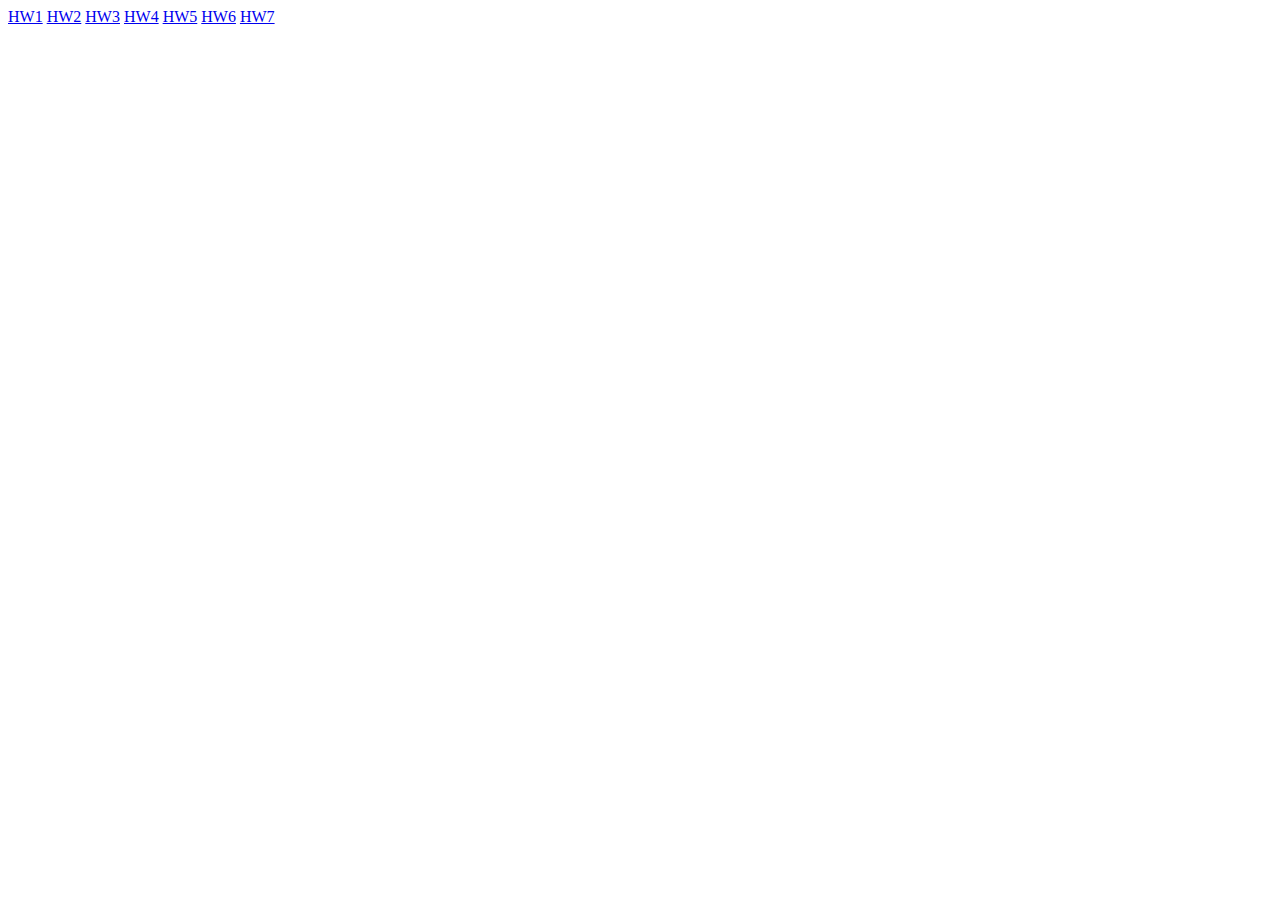
==== index.html @ 9c6b456b "version3" ====
<!DOCTYPE html>
<html lang="en">
<head>
    <meta charset="UTF-8">
    <meta name="viewport" content="width=device-width, initial-scale=1.0">
    <title>Document</title>
</head>
<body>
    <a href="HW1/index.html">HW1</a>
    <a href="HW2/index.html">HW2</a>
    <a href="HW3/index.html">HW3</a>
    <a href="HW4/index.html">HW4</a>
    <a href="HW5/index.html">HW5</a>
    <a href="HW6/index.html">HW6</a>
    <a href="HW7/index.html">HW7</a>
</body>
</html>
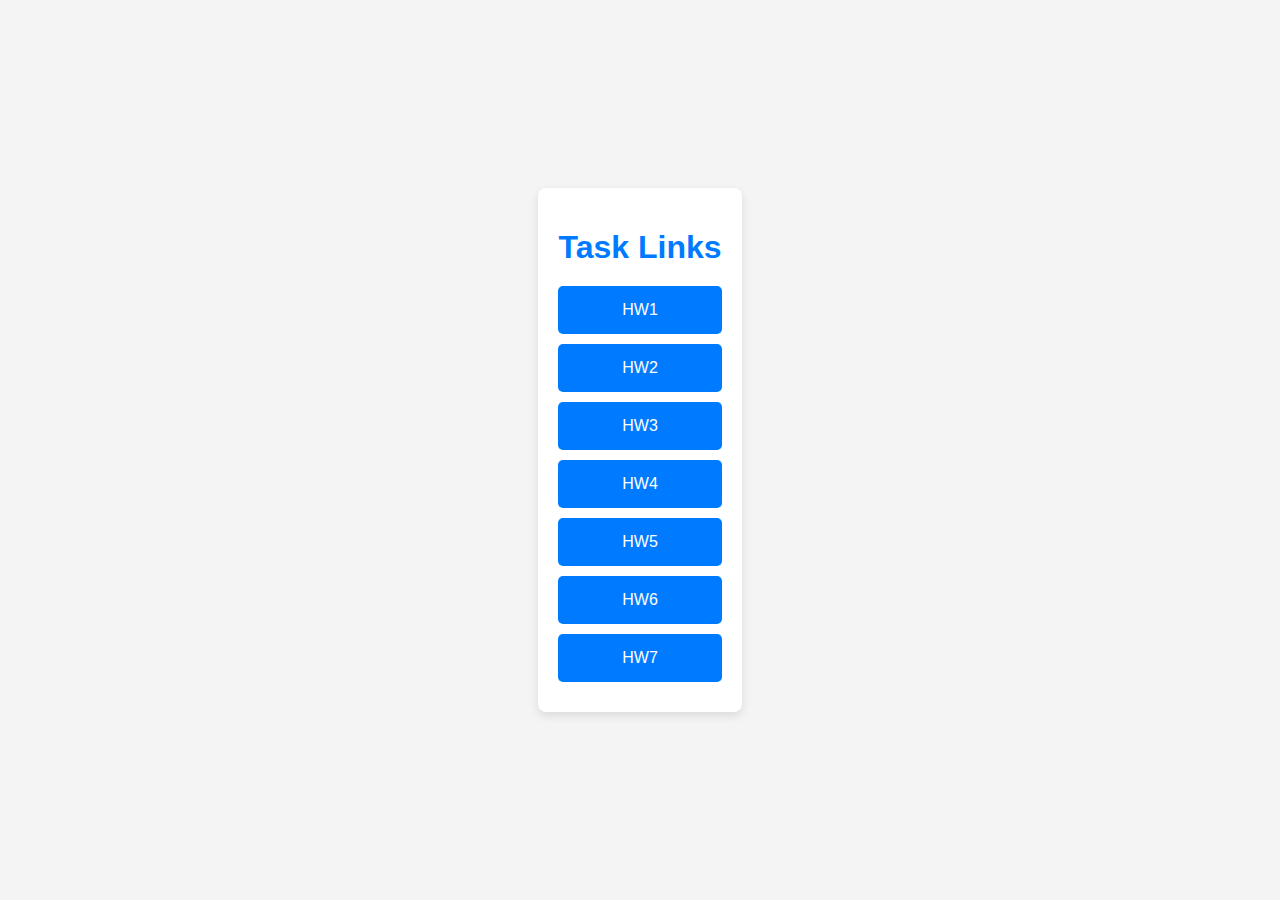
==== commit cfe68d5c: "version 4.1" ====
--- a/index.html
+++ b/index.html
@@ -3,15 +3,55 @@
 <head>
     <meta charset="UTF-8">
     <meta name="viewport" content="width=device-width, initial-scale=1.0">
-    <title>Document</title>
+    <title>Tasks Overview</title>
+    <style>
+        body {
+            font-family: Arial, sans-serif;
+            background-color: #f4f4f4;
+            color: #333;
+            margin: 0;
+            padding: 0;
+            display: flex;
+            justify-content: center;
+            align-items: center;
+            height: 100vh;
+        }
+        .container {
+            background: white;
+            border-radius: 8px;
+            box-shadow: 0 4px 10px rgba(0, 0, 0, 0.1);
+            padding: 20px;
+            text-align: center;
+        }
+        h1 {
+            margin-bottom: 20px;
+            color: #007bff;
+        }
+        a {
+            display: block;
+            margin: 10px 0;
+            padding: 15px;
+            text-decoration: none;
+            color: white;
+            background-color: #007bff;
+            border-radius: 5px;
+            transition: background-color 0.3s;
+        }
+        a:hover {
+            background-color: #0056b3;
+        }
+    </style>
 </head>
 <body>
-    <a href="HW1/index.html">HW1</a>
-    <a href="HW2/index.html">HW2</a>
-    <a href="HW3/index.html">HW3</a>
-    <a href="HW4/index.html">HW4</a>
-    <a href="HW5/index.html">HW5</a>
-    <a href="HW6/index.html">HW6</a>
-    <a href="HW7/index.html">HW7</a>
+    <div class="container">
+        <h1>Task Links</h1>
+        <a href="task/HW1/index.html">HW1</a>
+        <a href="task/HW2/index.html">HW2</a>
+        <a href="task/HW3/index.html">HW3</a>
+        <a href="task/HW4/index.html">HW4</a>
+        <a href="task/HW5/index.html">HW5</a>
+        <a href="task/HW6/index.html">HW6</a>
+        <a href="task/HW7/index.html">HW7</a>
+    </div>
 </body>
-</html>+</html>
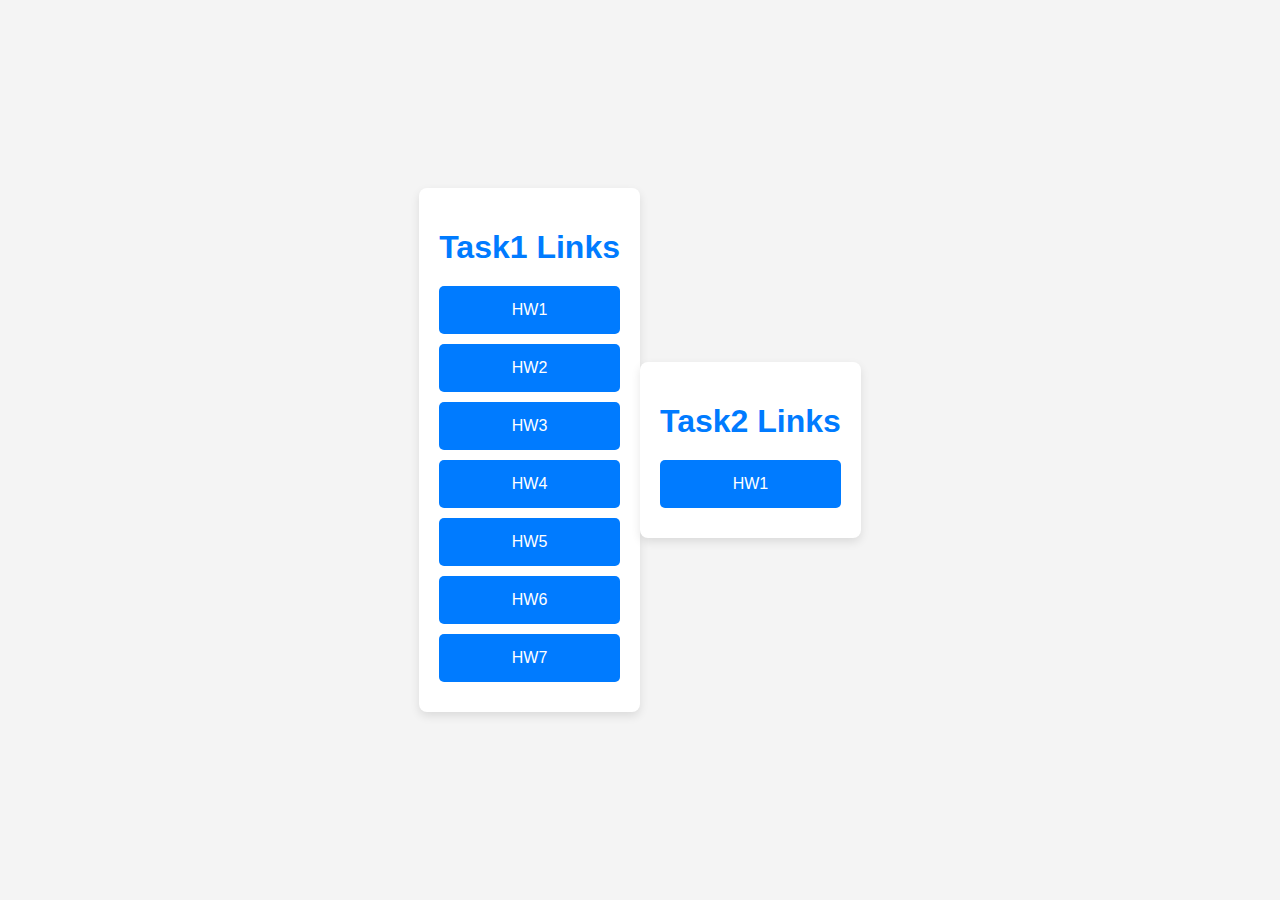
==== commit 26ee91ff: "version 4.4" ====
--- a/index.html
+++ b/index.html
@@ -44,7 +44,7 @@
 </head>
 <body>
     <div class="container">
-        <h1>Task Links</h1>
+        <h1>Task1 Links</h1>
         <a href="task/HW1/index.html">HW1</a>
         <a href="task/HW2/index.html">HW2</a>
         <a href="task/HW3/index.html">HW3</a>
@@ -53,5 +53,10 @@
         <a href="task/HW6/index.html">HW6</a>
         <a href="task/HW7/index.html">HW7</a>
     </div>
+    <div class="container">
+        <h1>Task2 Links</h1>
+        <a href="task2/HW1/index.html">HW1</a>
+       
+    </div>
 </body>
 </html>
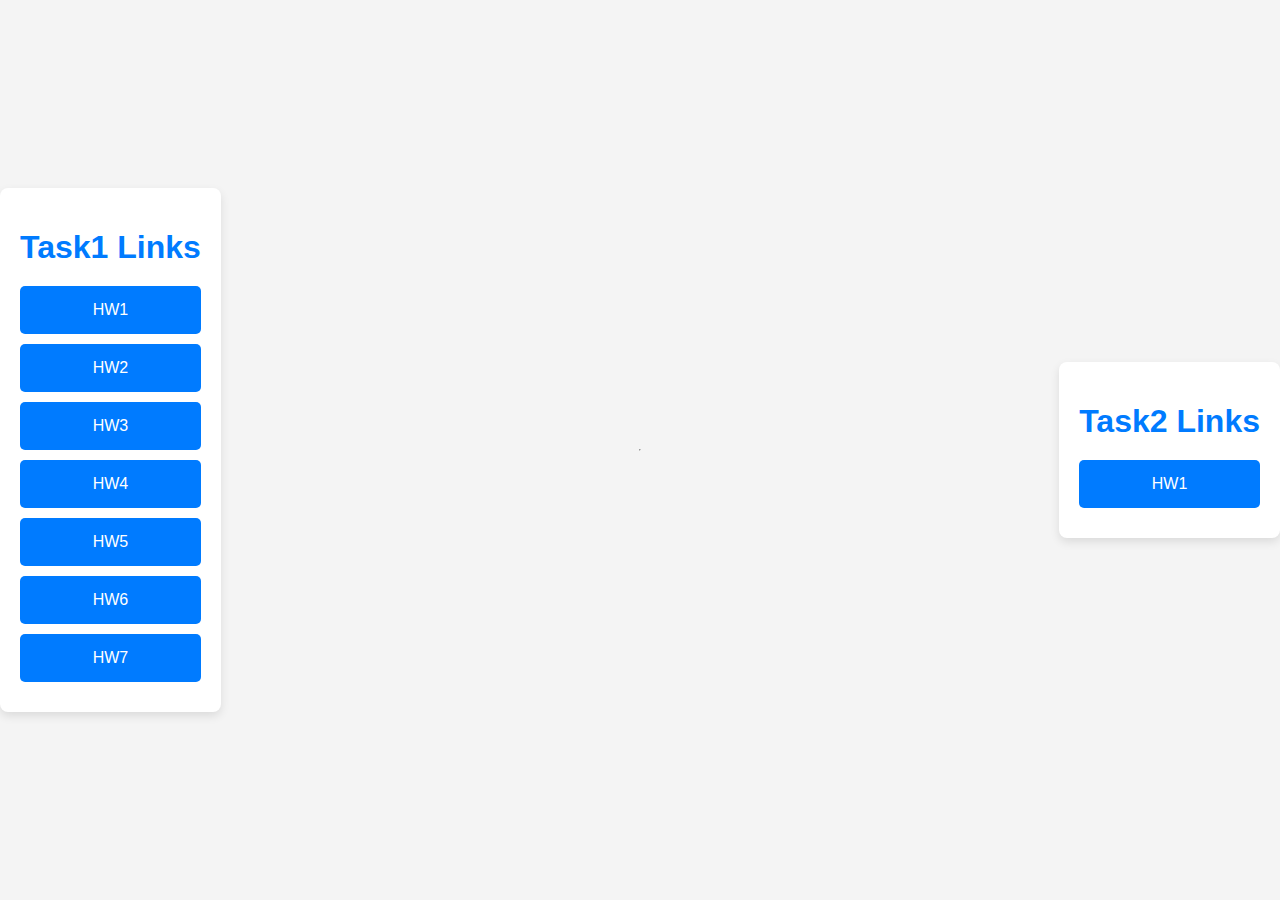
==== commit 14cd7f0e: "version 4.42" ====
--- a/index.html
+++ b/index.html
@@ -53,6 +53,8 @@
         <a href="task/HW6/index.html">HW6</a>
         <a href="task/HW7/index.html">HW7</a>
     </div>
+    <br><hr>
+    <br>
     <div class="container">
         <h1>Task2 Links</h1>
         <a href="task2/HW1/index.html">HW1</a>
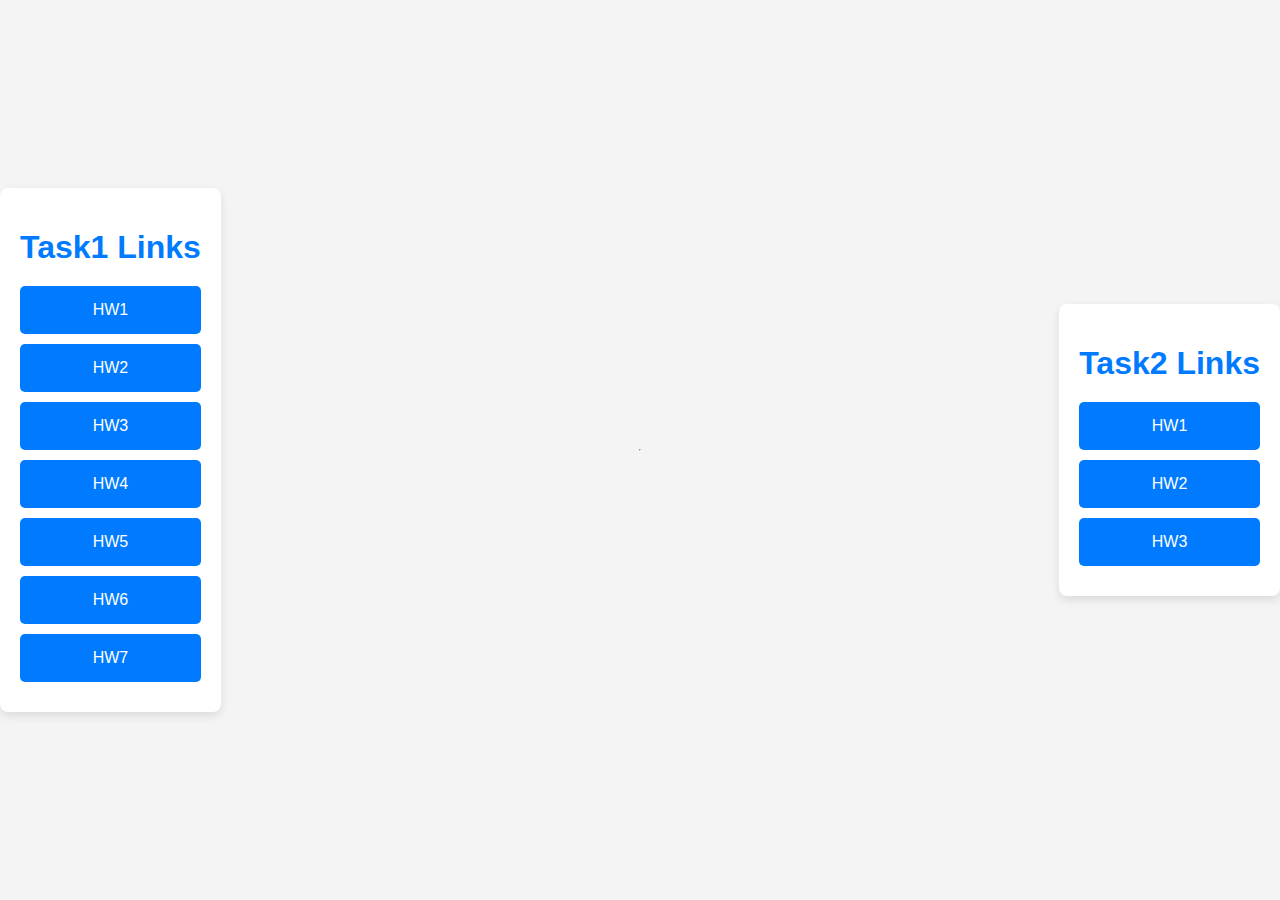
==== commit 6cab035f: "version 6.3" ====
--- a/index.html
+++ b/index.html
@@ -53,12 +53,15 @@
         <a href="task/HW6/index.html">HW6</a>
         <a href="task/HW7/index.html">HW7</a>
     </div>
-    <br><hr>
+    <br>
+    <hr>
     <br>
     <div class="container">
         <h1>Task2 Links</h1>
         <a href="task2/HW1/index.html">HW1</a>
-       
+        <a href="task2/HW2/index.html">HW2</a>
+        <a href="task2/HW3/index.html">HW3</a>
+
     </div>
 </body>
 </html>
